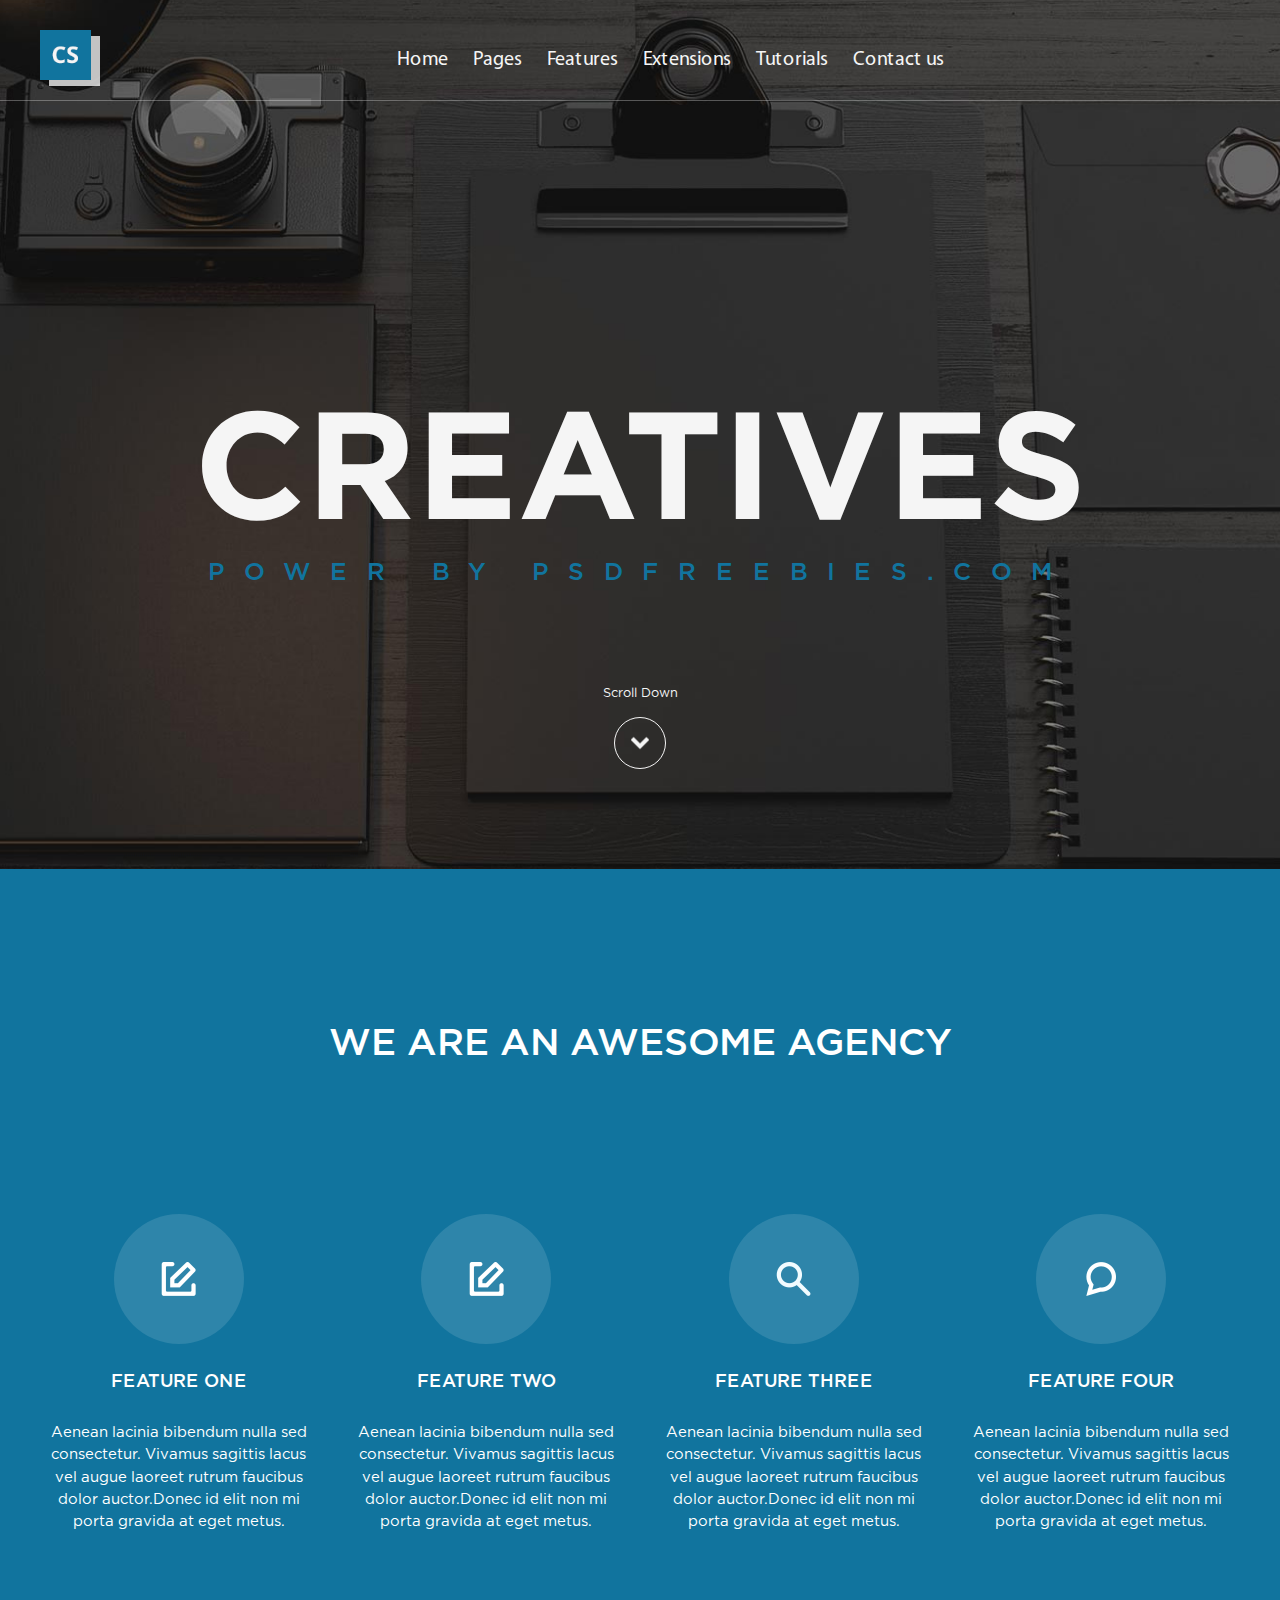
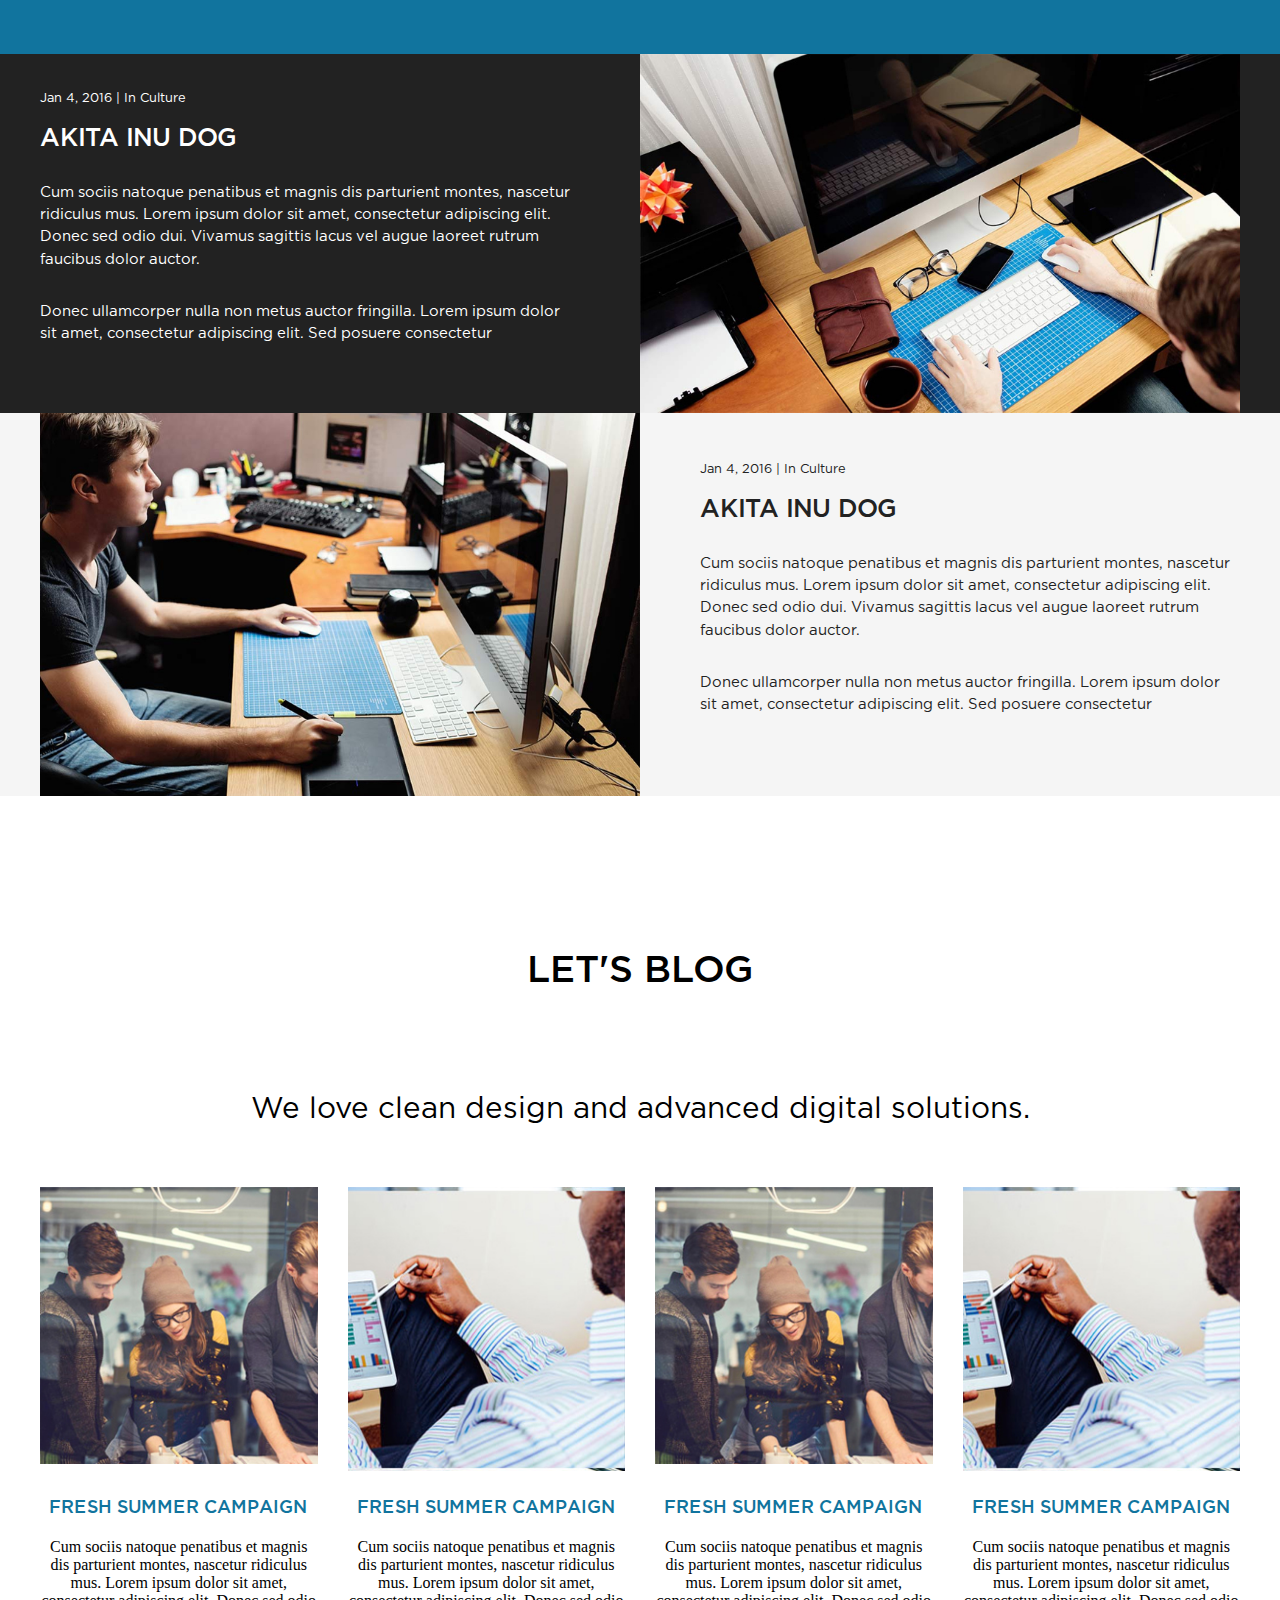
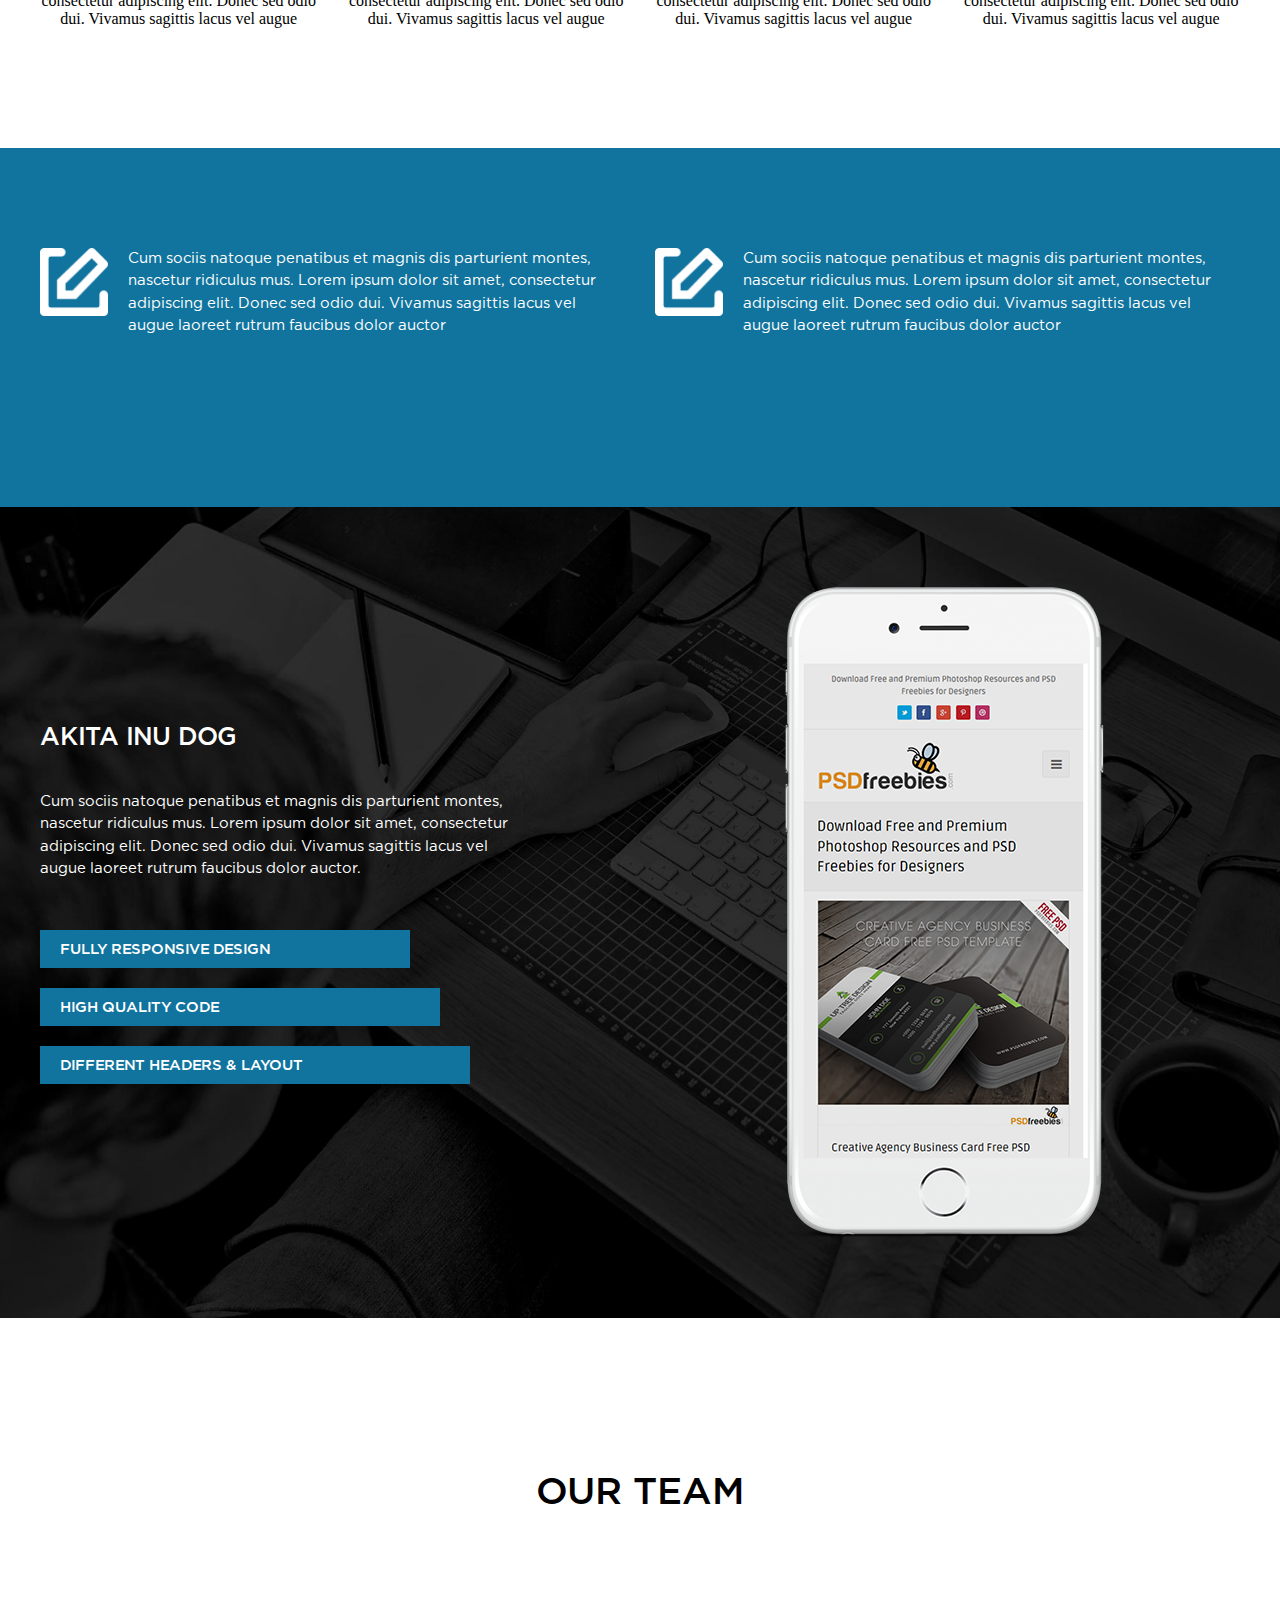
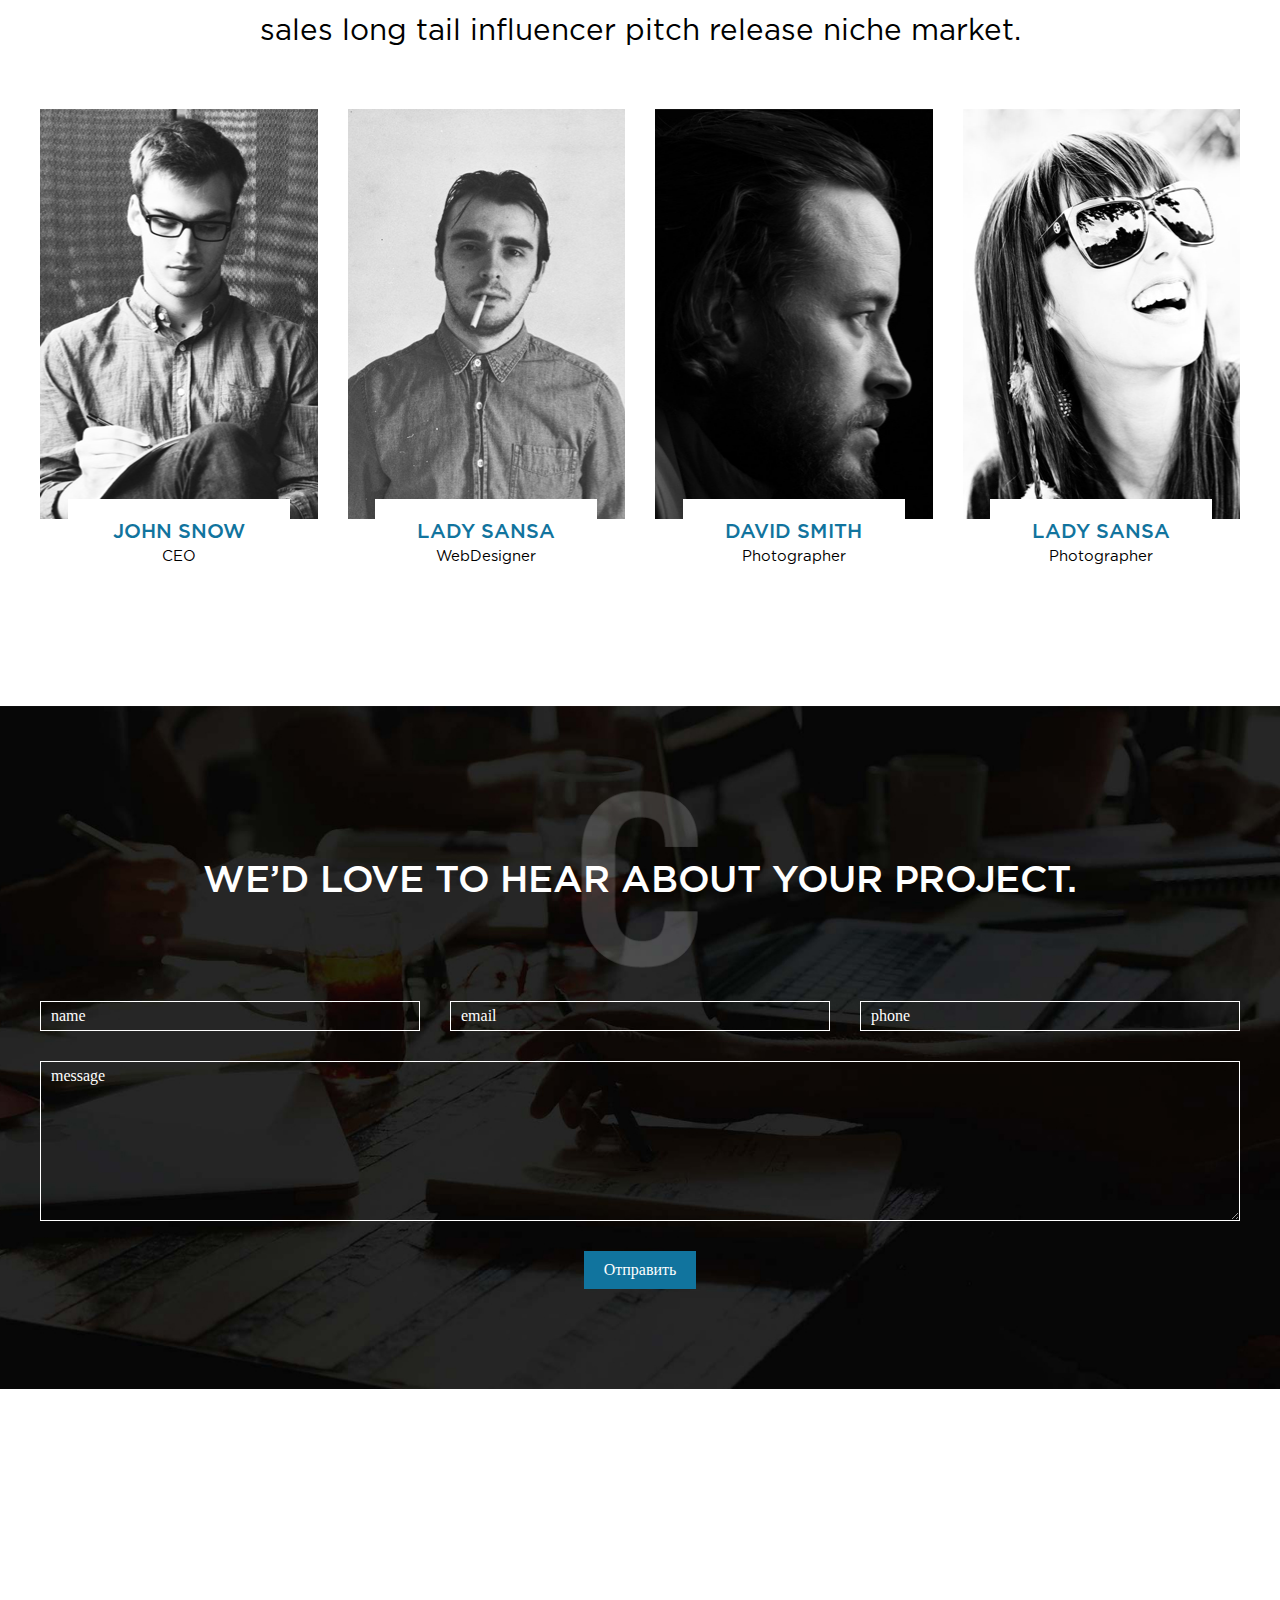
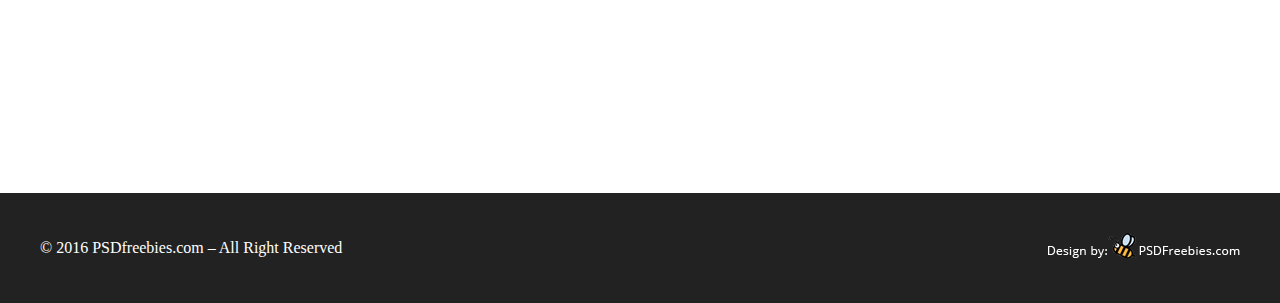
==== cretive/index.html @ 597bbc9a "creative" ====
<!DOCTYPE html>
<html lang="ru">
  <head>
    <meta charset="UTF-8">
    <meta http-equiv="X-UA-Compatible" content="IE=edge">
    <meta name="viewport" content="width=device-width">
    <link rel="stylesheet" href="css/style.min.css">
    <title>blog</title>
  </head>
  <body>
    <header class="header">
      <div class="head-top">
        <div class="container">
          <div class="header__top">
            <div class="logo"><img src="images/logo.png" alt="logo"></div>
            <div class="header__menu">
              <div class="menu__bar1"></div>
              <div class="menu__bar2"></div>
              <div class="menu__bar3"></div>
            </div>
            <div class="nav">
              <ul class="nav__list">
                <li class="nav__item"><a href="#">Home</a></li>
                <li class="nav__item"><a href="#">Pages</a></li>
                <li class="nav__item"><a href="#">Features</a></li>
                <li class="nav__item"><a href="#">Extensions</a></li>
                <li class="nav__item"><a href="#">Tutorials</a></li>
                <li class="nav__item"><a href="#">Contact us</a></li>
              </ul>
            </div>
            <div class="social">
              <div class="icon"></div>
              <div class="icon"></div>
              <div class="icon"></div>
              <div class="icon"></div>
            </div>
          </div>
        </div>
      </div>
      <div class="header__bottom">
        <div class="header__title">
          <h1>Creatives</h1>
        </div>
        <div class="header__subtitle">Power by PSDfreebies.com</div>
        <div class="header__scroll">
          <div class="scroll__title">Scroll Down</div>
          <div class="scroll__button"></div>
        </div>
      </div>
    </header>
    <section class="about">
      <div class="container">
        <div class="about__title title">
          <h2> We Are An Awesome Agency</h2>
        </div>
        <div class="about__list">
          <div class="about__item">
            <div class="about__icon about__icon-one"></div>
            <div class="about__titels">Feature one</div>
            <div class="about__text">
              Aenean lacinia bibendum nulla
              sed consectetur. Vivamus sagittis
              lacus vel augue laoreet rutrum faucibus
              dolor auctor.Donec id elit non mi
              porta gravida at eget metus.
            </div>
          </div>
          <div class="about__item">
            <div class="about__icon about__icon-two"></div>
            <div class="about__titels">Feature two</div>
            <div class="about__text">
              Aenean lacinia bibendum nulla
              sed consectetur. Vivamus sagittis
              lacus vel augue laoreet rutrum faucibus
              dolor auctor.Donec id elit non mi
              porta gravida at eget metus.
            </div>
          </div>
          <div class="about__item">
            <div class="about__icon about__icon-three"></div>
            <div class="about__titels">Feature three</div>
            <div class="about__text">
              Aenean lacinia bibendum nulla
              sed consectetur. Vivamus sagittis
              lacus vel augue laoreet rutrum faucibus
              dolor auctor.Donec id elit non mi
              porta gravida at eget metus.
            </div>
          </div>
          <div class="about__item">
            <div class="about__icon about__icon-four"></div>
            <div class="about__titels">Feature four</div>
            <div class="about__text">
              Aenean lacinia bibendum nulla
              sed consectetur. Vivamus sagittis
              lacus vel augue laoreet rutrum faucibus
              dolor auctor.Donec id elit non mi
              porta gravida at eget metus.
            </div>
          </div>
        </div>
      </div>
    </section>
    <section class="news">
      <div class="news__agensy1 news__agensy">
        <div class="container news__agensys">
          <div class="article article1">
            <div class="news__subtitle">Jan 4, 2016   |   In Culture</div>
            <div class="news__title">
              <h2> Akita Inu Dog</h2>
            </div>
            <div class="news__text">
              <p>
                Cum sociis natoque penatibus et
                magnis dis parturient montes,
                nascetur ridiculus mus. Lorem
                ipsum dolor sit amet, consectetur
                adipiscing elit. Donec sed odio dui.
                Vivamus sagittis lacus vel augue laoreet
                rutrum faucibus dolor auctor.
              </p>
              <p>
                Donec ullamcorper nulla non
                metus auctor fringilla. Lorem
                ipsum dolor sit amet, consectetur
                adipiscing elit. Sed posuere consectetur
              </p>
            </div>
          </div>
          <div class="news__agensy1-img news__agensy-img"><img src="images/news-1.jpg" alt="news"></div>
        </div>
      </div>
      <div class="news__agensy2 news__agensy">
        <div class="container news__agensys">
          <div class="news__agensy2-img news__agensy-img"><img src="images/news-2.jpg" alt="news"></div>
          <div class="article article2">
            <div class="news__subtitle">Jan 4, 2016   |   In Culture</div>
            <div class="news__title">
              <h2> Akita Inu Dog</h2>
            </div>
            <div class="news__text">
              <p>
                Cum sociis natoque penatibus et
                magnis dis parturient montes,
                nascetur ridiculus mus. Lorem
                ipsum dolor sit amet, consectetur
                adipiscing elit. Donec sed odio dui.
                Vivamus sagittis lacus vel augue laoreet
                rutrum faucibus dolor auctor.
              </p>
              <p>
                Donec ullamcorper nulla non
                metus auctor fringilla. Lorem
                ipsum dolor sit amet, consectetur
                adipiscing elit. Sed posuere consectetur
              </p>
            </div>
          </div>
        </div>
      </div>
    </section>
    <section class="blog">
      <div class="container">
        <div class="blog__title title">Let's blog</div>
        <div class="blog__subtitle subtitle">We love clean design and advanced digital solutions.</div>
        <div class="blog__list">
          <div class="blog__item">
            <div class="blog__item__img"><img src="images/blog-1.jpg" alt="blog"></div>
            <div class="blog__item__title">Fresh Summer Campaign</div>
            <div class="blog__item__text">
              Cum sociis natoque penatibus et
              magnis dis parturient montes, nascetur
              ridiculus mus. Lorem ipsum dolor sit amet,
              consectetur adipiscing elit. Donec sed odio dui.
              Vivamus sagittis lacus vel augue
            </div>
          </div>
          <div class="blog__item">
            <div class="blog__item__img"><img src="images/blog-2.jpg" alt="blog"></div>
            <div class="blog__item__title">Fresh Summer Campaign</div>
            <div class="blog__item__text">
              Cum sociis natoque penatibus et
              magnis dis parturient montes, nascetur
              ridiculus mus. Lorem ipsum dolor sit amet,
              consectetur adipiscing elit. Donec sed odio dui.
              Vivamus sagittis lacus vel augue
            </div>
          </div>
          <div class="blog__item">
            <div class="blog__item__img"><img src="images/blog-1.jpg" alt="blog"></div>
            <div class="blog__item__title">Fresh Summer Campaign</div>
            <div class="blog__item__text">
              Cum sociis natoque penatibus et
              magnis dis parturient montes, nascetur
              ridiculus mus. Lorem ipsum dolor sit amet,
              consectetur adipiscing elit. Donec sed odio dui.
              Vivamus sagittis lacus vel augue
            </div>
          </div>
          <div class="blog__item">
            <div class="blog__item__img"><img src="images/blog-2.jpg" alt="blog"></div>
            <div class="blog__item__title">Fresh Summer Campaign</div>
            <div class="blog__item__text">
              Cum sociis natoque penatibus et
              magnis dis parturient montes, nascetur
              ridiculus mus. Lorem ipsum dolor sit amet,
              consectetur adipiscing elit. Donec sed odio dui.
              Vivamus sagittis lacus vel augue
            </div>
          </div>
        </div>
      </div>
    </section>
    <section class="quickActionArea">
      <div class="container">
        <div class="quickActionArea__list">
          <div class="quickActionArea__item">
            <div class="quickActionArea__icon"><img src="images/copy.png" alt="copy"></div>
            <div class="quickActionArea__text">
              Cum sociis natoque penatibus
              et magnis dis parturient montes,
              nascetur ridiculus mus. Lorem
              ipsum dolor sit amet, consectetur
              adipiscing elit. Donec sed odio dui.
              Vivamus sagittis lacus vel augue
              laoreet rutrum faucibus dolor auctor
            </div>
          </div>
          <div class="quickActionArea__item">
            <div class="quickActionArea__icon"><img src="images/copy.png" alt="copy"></div>
            <div class="quickActionArea__text">
              Cum sociis natoque penatibus
              et magnis dis parturient montes,
              nascetur ridiculus mus. Lorem
              ipsum dolor sit amet, consectetur
              adipiscing elit. Donec sed odio dui.
              Vivamus sagittis lacus vel augue
              laoreet rutrum faucibus dolor auctor
            </div>
          </div>
        </div>
      </div>
    </section>
    <section class="feature">
      <div class="container">
        <div class="feature-con">
          <div class="feature__text-area">
            <div class="feature__title">Akita Inu Dog</div>
            <div class="feature__text">
              Cum sociis natoque penatibus
              et magnis dis parturient montes,
              nascetur ridiculus mus. Lorem
              ipsum dolor sit amet, consectetur
              adipiscing elit. Donec sed odio dui.
              Vivamus sagittis lacus vel augue
              laoreet rutrum faucibus dolor auctor.
            </div>
            <div class="clarification">
              <div class="clarification__one clari">Fully Responsive Design</div>
              <div class="clarification__two clari">High Quality Code</div>
              <div class="clarification__three clari">Different Headers & Layout</div>
            </div>
          </div>
          <div class="feature__rectangle">
            <div class="feature__phone"><img src="images/phone.png"></div>
          </div>
        </div>
      </div>
    </section>
    <section class="team">
      <div class="container">
        <div class="team__title title">Our Team</div>
        <div class="team__subtitle subtitle">sales long tail influencer pitch release niche market.</div>
        <div class="team__list">
          <div class="team__item">
            <div class="team__img team__img1"></div>
            <div class="team__rectange">
              <div class="rectange__name">JOHN SNOW</div>
              <div class="rectange__position">CEO</div>
            </div>
          </div>
          <div class="team__item">
            <div class="team__img team__img2"></div>
            <div class="team__rectange">
              <div class="rectange__name">LADY sansa</div>
              <div class="rectange__position">webDesigner</div>
            </div>
          </div>
          <div class="team__item">
            <div class="team__img team__img3"></div>
            <div class="team__rectange">
              <div class="rectange__name">david smith</div>
              <div class="rectange__position">photographer</div>
            </div>
          </div>
          <div class="team__item">
            <div class="team__img team__img4"></div>
            <div class="team__rectange">
              <div class="rectange__name">lady sansa</div>
              <div class="rectange__position">photographer</div>
            </div>
          </div>
        </div>
      </div>
    </section>
    <section class="contact">
      <div class="container">
        <div class="contact__title title">
          <h2>We’d love to hear about your project.</h2>
        </div>
        <form class="contact__form">
          <input class="name contact__inputs" type="text" placeholder="name">
          <input class="email contact__inputs" type="email" placeholder="email">
          <input class="phone contact__inputs" type="tel" placeholder="phone">
          <textarea class="message contact__inputs" placeholder="message"></textarea>
          <div class="but">
            <input class="submit" type="submit" value="Отправить">
          </div>
        </form>
      </div>
    </section>
    <section class="map"><iframe src="https://www.google.com/maps/embed?pb=!1m14!1m12!1m3!1d8011.4664549117815!2d29.856686249999996!3d59.86796095!2m3!1f0!2f0!3f0!3m2!1i1024!2i768!4f13.1!5e0!3m2!1sru!2sru!4v1525504093823" width="100%" height="400" frameborder="0" style="border:0" allowfullscreen></iframe></section>
    <footer class="footer">
      <div class="container">
        <div class="footer__con">
          <div class="layler">© 2016 PSDfreebies.com – All Right Reserved</div>
          <div class="developers"><img src="images/dev.png"></div>
        </div>
      </div>
    </footer>
  </body>
  <script src="https://ajax.googleapis.com/ajax/libs/jquery/2.2.4/jquery.min.js"></script>
  <script src="js/main.min.js" text/javascript></script>
</html>
---- cretive/css/style.min.css ----
/*!
 *  Font Awesome 4.7.0 by @davegandy - http://fontawesome.io - @fontawesome
 *  License - http://fontawesome.io/license (Font: SIL OFL 1.1, CSS: MIT License)
 */@font-face{font-family:FontAwesome;src:url(../fonts/fontawesome-webfont.eot?v=4.7.0);src:url(../fonts/fontawesome-webfont.eot?#iefix&v=4.7.0) format("embedded-opentype"),url(../fonts/fontawesome-webfont.woff2?v=4.7.0) format("woff2"),url(../fonts/fontawesome-webfont.woff?v=4.7.0) format("woff"),url(../fonts/fontawesome-webfont.ttf?v=4.7.0) format("truetype"),url(../fonts/fontawesome-webfont.svg?v=4.7.0#fontawesomeregular) format("svg");font-weight:400;font-style:normal}.fa{display:inline-block;font:14px/1 FontAwesome;font-size:inherit;text-rendering:auto;-webkit-font-smoothing:antialiased;-moz-osx-font-smoothing:grayscale}.fa-lg{font-size:1.33333em;line-height:.75em;vertical-align:-15%}.fa-2x{font-size:2em}.fa-3x{font-size:3em}.fa-4x{font-size:4em}.fa-5x{font-size:5em}.fa-fw{width:1.28571em;text-align:center}.fa-ul{padding-left:0;margin-left:2.14286em;list-style-type:none}.fa-ul>li{position:relative}.fa-li{position:absolute;left:-2.14286em;width:2.14286em;top:.14286em;text-align:center}.fa-li.fa-lg{left:-1.85714em}.fa-border{padding:.2em .25em .15em;border:.08em solid #eee;border-radius:.1em}.fa-pull-left{float:left}.fa-pull-right{float:right}.fa.fa-pull-left{margin-right:.3em}.fa.fa-pull-right{margin-left:.3em}.pull-right{float:right}.pull-left{float:left}.fa.pull-left{margin-right:.3em}.fa.pull-right{margin-left:.3em}.fa-spin{-webkit-animation:2s linear infinite fa-spin;animation:2s linear infinite fa-spin}.fa-pulse{-webkit-animation:1s steps(8) infinite fa-spin;animation:1s steps(8) infinite fa-spin}@-webkit-keyframes fa-spin{0%{-webkit-transform:rotate(0);transform:rotate(0)}100%{-webkit-transform:rotate(359deg);transform:rotate(359deg)}}@keyframes fa-spin{0%{-webkit-transform:rotate(0);transform:rotate(0)}100%{-webkit-transform:rotate(359deg);transform:rotate(359deg)}}.fa-rotate-90{-webkit-transform:rotate(90deg);-ms-transform:rotate(90deg);transform:rotate(90deg)}.fa-rotate-180{-webkit-transform:rotate(180deg);-ms-transform:rotate(180deg);transform:rotate(180deg)}.fa-rotate-270{-webkit-transform:rotate(270deg);-ms-transform:rotate(270deg);transform:rotate(270deg)}.fa-flip-horizontal{-webkit-transform:scale(-1,1);-ms-transform:scale(-1,1);transform:scale(-1,1)}.fa-flip-vertical{-webkit-transform:scale(1,-1);-ms-transform:scale(1,-1);transform:scale(1,-1)}:root .fa-flip-horizontal,:root .fa-flip-vertical,:root .fa-rotate-180,:root .fa-rotate-270,:root .fa-rotate-90{-webkit-filter:none;filter:none}.fa-stack{position:relative;display:inline-block;width:2em;height:2em;line-height:2em;vertical-align:middle}.fa-stack-1x,.fa-stack-2x{position:absolute;left:0;width:100%;text-align:center}.fa-stack-1x{line-height:inherit}.fa-stack-2x{font-size:2em}.fa-inverse{color:#fff}.fa-glass:before{content:""}.fa-music:before{content:""}.fa-search:before{content:""}.fa-envelope-o:before{content:""}.fa-heart:before{content:""}.fa-star:before{content:""}.fa-star-o:before{content:""}.fa-user:before{content:""}.fa-film:before{content:""}.fa-th-large:before{content:""}.fa-th:before{content:""}.fa-th-list:before{content:""}.fa-check:before{content:""}.fa-close:before,.fa-remove:before,.fa-times:before{content:""}.fa-search-plus:before{content:""}.fa-search-minus:before{content:""}.fa-power-off:before{content:""}.fa-signal:before{content:""}.fa-cog:before,.fa-gear:before{content:""}.fa-trash-o:before{content:""}.fa-home:before{content:""}.fa-file-o:before{content:""}.fa-clock-o:before{content:""}.fa-road:before{content:""}.fa-download:before{content:""}.fa-arrow-circle-o-down:before{content:""}.fa-arrow-circle-o-up:before{content:""}.fa-inbox:before{content:""}.fa-play-circle-o:before{content:""}.fa-repeat:before,.fa-rotate-right:before{content:""}.fa-refresh:before{content:""}.fa-list-alt:before{content:""}.fa-lock:before{content:""}.fa-flag:before{content:""}.fa-headphones:before{content:""}.fa-volume-off:before{content:""}.fa-volume-down:before{content:""}.fa-volume-up:before{content:""}.fa-qrcode:before{content:""}.fa-barcode:before{content:""}.fa-tag:before{content:""}.fa-tags:before{content:""}.fa-book:before{content:""}.fa-bookmark:before{content:""}.fa-print:before{content:""}.fa-camera:before{content:""}.fa-font:before{content:""}.fa-bold:before{content:""}.fa-italic:before{content:""}.fa-text-height:before{content:""}.fa-text-width:before{content:""}.fa-align-left:before{content:""}.fa-align-center:before{content:""}.fa-align-right:before{content:""}.fa-align-justify:before{content:""}.fa-list:before{content:""}.fa-dedent:before,.fa-outdent:before{content:""}.fa-indent:before{content:""}.fa-video-camera:before{content:""}.fa-image:before,.fa-photo:before,.fa-picture-o:before{content:""}.fa-pencil:before{content:""}.fa-map-marker:before{content:""}.fa-adjust:before{content:""}.fa-tint:before{content:""}.fa-edit:before,.fa-pencil-square-o:before{content:""}.fa-share-square-o:before{content:""}.fa-check-square-o:before{content:""}.fa-arrows:before{content:""}.fa-step-backward:before{content:""}.fa-fast-backward:before{content:""}.fa-backward:before{content:""}.fa-play:before{content:""}.fa-pause:before{content:""}.fa-stop:before{content:""}.fa-forward:before{content:""}.fa-fast-forward:before{content:""}.fa-step-forward:before{content:""}.fa-eject:before{content:""}.fa-chevron-left:before{content:""}.fa-chevron-right:before{content:""}.fa-plus-circle:before{content:""}.fa-minus-circle:before{content:""}.fa-times-circle:before{content:""}.fa-check-circle:before{content:""}.fa-question-circle:before{content:""}.fa-info-circle:before{content:""}.fa-crosshairs:before{content:""}.fa-times-circle-o:before{content:""}.fa-check-circle-o:before{content:""}.fa-ban:before{content:""}.fa-arrow-left:before{content:""}.fa-arrow-right:before{content:""}.fa-arrow-up:before{content:""}.fa-arrow-down:before{content:""}.fa-mail-forward:before,.fa-share:before{content:""}.fa-expand:before{content:""}.fa-compress:before{content:""}.fa-plus:before{content:""}.fa-minus:before{content:""}.fa-asterisk:before{content:""}.fa-exclamation-circle:before{content:""}.fa-gift:before{content:""}.fa-leaf:before{content:""}.fa-fire:before{content:""}.fa-eye:before{content:""}.fa-eye-slash:before{content:""}.fa-exclamation-triangle:before,.fa-warning:before{content:""}.fa-plane:before{content:""}.fa-calendar:before{content:""}.fa-random:before{content:""}.fa-comment:before{content:""}.fa-magnet:before{content:""}.fa-chevron-up:before{content:""}.fa-chevron-down:before{content:""}.fa-retweet:before{content:""}.fa-shopping-cart:before{content:""}.fa-folder:before{content:""}.fa-folder-open:before{content:""}.fa-arrows-v:before{content:""}.fa-arrows-h:before{content:""}.fa-bar-chart-o:before,.fa-bar-chart:before{content:""}.fa-twitter-square:before{content:""}.fa-facebook-square:before{content:""}.fa-camera-retro:before{content:""}.fa-key:before{content:""}.fa-cogs:before,.fa-gears:before{content:""}.fa-comments:before{content:""}.fa-thumbs-o-up:before{content:""}.fa-thumbs-o-down:before{content:""}.fa-star-half:before{content:""}.fa-heart-o:before{content:""}.fa-sign-out:before{content:""}.fa-linkedin-square:before{content:""}.fa-thumb-tack:before{content:""}.fa-external-link:before{content:""}.fa-sign-in:before{content:""}.fa-trophy:before{content:""}.fa-github-square:before{content:""}.fa-upload:before{content:""}.fa-lemon-o:before{content:""}.fa-phone:before{content:""}.fa-square-o:before{content:""}.fa-bookmark-o:before{content:""}.fa-phone-square:before{content:""}.fa-twitter:before{content:""}.fa-facebook-f:before,.fa-facebook:before{content:""}.fa-github:before{content:""}.fa-unlock:before{content:""}.fa-credit-card:before{content:""}.fa-feed:before,.fa-rss:before{content:""}.fa-hdd-o:before{content:""}.fa-bullhorn:before{content:""}.fa-bell:before{content:""}.fa-certificate:before{content:""}.fa-hand-o-right:before{content:""}.fa-hand-o-left:before{content:""}.fa-hand-o-up:before{content:""}.fa-hand-o-down:before{content:""}.fa-arrow-circle-left:before{content:""}.fa-arrow-circle-right:before{content:""}.fa-arrow-circle-up:before{content:""}.fa-arrow-circle-down:before{content:""}.fa-globe:before{content:""}.fa-wrench:before{content:""}.fa-tasks:before{content:""}.fa-filter:before{content:""}.fa-briefcase:before{content:""}.fa-arrows-alt:before{content:""}.fa-group:before,.fa-users:before{content:""}.fa-chain:before,.fa-link:before{content:""}.fa-cloud:before{content:""}.fa-flask:before{content:""}.fa-cut:before,.fa-scissors:before{content:""}.fa-copy:before,.fa-files-o:before{content:""}.fa-paperclip:before{content:""}.fa-floppy-o:before,.fa-save:before{content:""}.fa-square:before{content:""}.fa-bars:before,.fa-navicon:before,.fa-reorder:before{content:""}.fa-list-ul:before{content:""}.fa-list-ol:before{content:""}.fa-strikethrough:before{content:""}.fa-underline:before{content:""}.fa-table:before{content:""}.fa-magic:before{content:""}.fa-truck:before{content:""}.fa-pinterest:before{content:""}.fa-pinterest-square:before{content:""}.fa-google-plus-square:before{content:""}.fa-google-plus:before{content:""}.fa-money:before{content:""}.fa-caret-down:before{content:""}.fa-caret-up:before{content:""}.fa-caret-left:before{content:""}.fa-caret-right:before{content:""}.fa-columns:before{content:""}.fa-sort:before,.fa-unsorted:before{content:""}.fa-sort-desc:before,.fa-sort-down:before{content:""}.fa-sort-asc:before,.fa-sort-up:before{content:""}.fa-envelope:before{content:""}.fa-linkedin:before{content:""}.fa-rotate-left:before,.fa-undo:before{content:""}.fa-gavel:before,.fa-legal:before{content:""}.fa-dashboard:before,.fa-tachometer:before{content:""}.fa-comment-o:before{content:""}.fa-comments-o:before{content:""}.fa-bolt:before,.fa-flash:before{content:""}.fa-sitemap:before{content:""}.fa-umbrella:before{content:""}.fa-clipboard:before,.fa-paste:before{content:""}.fa-lightbulb-o:before{content:""}.fa-exchange:before{content:""}.fa-cloud-download:before{content:""}.fa-cloud-upload:before{content:""}.fa-user-md:before{content:""}.fa-stethoscope:before{content:""}.fa-suitcase:before{content:""}.fa-bell-o:before{content:""}.fa-coffee:before{content:""}.fa-cutlery:before{content:""}.fa-file-text-o:before{content:""}.fa-building-o:before{content:""}.fa-hospital-o:before{content:""}.fa-ambulance:before{content:""}.fa-medkit:before{content:""}.fa-fighter-jet:before{content:""}.fa-beer:before{content:""}.fa-h-square:before{content:""}.fa-plus-square:before{content:""}.fa-angle-double-left:before{content:""}.fa-angle-double-right:before{content:""}.fa-angle-double-up:before{content:""}.fa-angle-double-down:before{content:""}.fa-angle-left:before{content:""}.fa-angle-right:before{content:""}.fa-angle-up:before{content:""}.fa-angle-down:before{content:""}.fa-desktop:before{content:""}.fa-laptop:before{content:""}.fa-tablet:before{content:""}.fa-mobile-phone:before,.fa-mobile:before{content:""}.fa-circle-o:before{content:""}.fa-quote-left:before{content:""}.fa-quote-right:before{content:""}.fa-spinner:before{content:""}.fa-circle:before{content:""}.fa-mail-reply:before,.fa-reply:before{content:""}.fa-github-alt:before{content:""}.fa-folder-o:before{content:""}.fa-folder-open-o:before{content:""}.fa-smile-o:before{content:""}.fa-frown-o:before{content:""}.fa-meh-o:before{content:""}.fa-gamepad:before{content:""}.fa-keyboard-o:before{content:""}.fa-flag-o:before{content:""}.fa-flag-checkered:before{content:""}.fa-terminal:before{content:""}.fa-code:before{content:""}.fa-mail-reply-all:before,.fa-reply-all:before{content:""}.fa-star-half-empty:before,.fa-star-half-full:before,.fa-star-half-o:before{content:""}.fa-location-arrow:before{content:""}.fa-crop:before{content:""}.fa-code-fork:before{content:""}.fa-chain-broken:before,.fa-unlink:before{content:""}.fa-question:before{content:""}.fa-info:before{content:""}.fa-exclamation:before{content:""}.fa-superscript:before{content:""}.fa-subscript:before{content:""}.fa-eraser:before{content:""}.fa-puzzle-piece:before{content:""}.fa-microphone:before{content:""}.fa-microphone-slash:before{content:""}.fa-shield:before{content:""}.fa-calendar-o:before{content:""}.fa-fire-extinguisher:before{content:""}.fa-rocket:before{content:""}.fa-maxcdn:before{content:""}.fa-chevron-circle-left:before{content:""}.fa-chevron-circle-right:before{content:""}.fa-chevron-circle-up:before{content:""}.fa-chevron-circle-down:before{content:""}.fa-html5:before{content:""}.fa-css3:before{content:""}.fa-anchor:before{content:""}.fa-unlock-alt:before{content:""}.fa-bullseye:before{content:""}.fa-ellipsis-h:before{content:""}.fa-ellipsis-v:before{content:""}.fa-rss-square:before{content:""}.fa-play-circle:before{content:""}.fa-ticket:before{content:""}.fa-minus-square:before{content:""}.fa-minus-square-o:before{content:""}.fa-level-up:before{content:""}.fa-level-down:before{content:""}.fa-check-square:before{content:""}.fa-pencil-square:before{content:""}.fa-external-link-square:before{content:""}.fa-share-square:before{content:""}.fa-compass:before{content:""}.fa-caret-square-o-down:before,.fa-toggle-down:before{content:""}.fa-caret-square-o-up:before,.fa-toggle-up:before{content:""}.fa-caret-square-o-right:before,.fa-toggle-right:before{content:""}.fa-eur:before,.fa-euro:before{content:""}.fa-gbp:before{content:""}.fa-dollar:before,.fa-usd:before{content:""}.fa-inr:before,.fa-rupee:before{content:""}.fa-cny:before,.fa-jpy:before,.fa-rmb:before,.fa-yen:before{content:""}.fa-rouble:before,.fa-rub:before,.fa-ruble:before{content:""}.fa-krw:before,.fa-won:before{content:""}.fa-bitcoin:before,.fa-btc:before{content:""}.fa-file:before{content:""}.fa-file-text:before{content:""}.fa-sort-alpha-asc:before{content:""}.fa-sort-alpha-desc:before{content:""}.fa-sort-amount-asc:before{content:""}.fa-sort-amount-desc:before{content:""}.fa-sort-numeric-asc:before{content:""}.fa-sort-numeric-desc:before{content:""}.fa-thumbs-up:before{content:""}.fa-thumbs-down:before{content:""}.fa-youtube-square:before{content:""}.fa-youtube:before{content:""}.fa-xing:before{content:""}.fa-xing-square:before{content:""}.fa-youtube-play:before{content:""}.fa-dropbox:before{content:""}.fa-stack-overflow:before{content:""}.fa-instagram:before{content:""}.fa-flickr:before{content:""}.fa-adn:before{content:""}.fa-bitbucket:before{content:""}.fa-bitbucket-square:before{content:""}.fa-tumblr:before{content:""}.fa-tumblr-square:before{content:""}.fa-long-arrow-down:before{content:""}.fa-long-arrow-up:before{content:""}.fa-long-arrow-left:before{content:""}.fa-long-arrow-right:before{content:""}.fa-apple:before{content:""}.fa-windows:before{content:""}.fa-android:before{content:""}.fa-linux:before{content:""}.fa-dribbble:before{content:""}.fa-skype:before{content:""}.fa-foursquare:before{content:""}.fa-trello:before{content:""}.fa-female:before{content:""}.fa-male:before{content:""}.fa-gittip:before,.fa-gratipay:before{content:""}.fa-sun-o:before{content:""}.fa-moon-o:before{content:""}.fa-archive:before{content:""}.fa-bug:before{content:""}.fa-vk:before{content:""}.fa-weibo:before{content:""}.fa-renren:before{content:""}.fa-pagelines:before{content:""}.fa-stack-exchange:before{content:""}.fa-arrow-circle-o-right:before{content:""}.fa-arrow-circle-o-left:before{content:""}.fa-caret-square-o-left:before,.fa-toggle-left:before{content:""}.fa-dot-circle-o:before{content:""}.fa-wheelchair:before{content:""}.fa-vimeo-square:before{content:""}.fa-try:before,.fa-turkish-lira:before{content:""}.fa-plus-square-o:before{content:""}.fa-space-shuttle:before{content:""}.fa-slack:before{content:""}.fa-envelope-square:before{content:""}.fa-wordpress:before{content:""}.fa-openid:before{content:""}.fa-bank:before,.fa-institution:before,.fa-university:before{content:""}.fa-graduation-cap:before,.fa-mortar-board:before{content:""}.fa-yahoo:before{content:""}.fa-google:before{content:""}.fa-reddit:before{content:""}.fa-reddit-square:before{content:""}.fa-stumbleupon-circle:before{content:""}.fa-stumbleupon:before{content:""}.fa-delicious:before{content:""}.fa-digg:before{content:""}.fa-pied-piper-pp:before{content:""}.fa-pied-piper-alt:before{content:""}.fa-drupal:before{content:""}.fa-joomla:before{content:""}.fa-language:before{content:""}.fa-fax:before{content:""}.fa-building:before{content:""}.fa-child:before{content:""}.fa-paw:before{content:""}.fa-spoon:before{content:""}.fa-cube:before{content:""}.fa-cubes:before{content:""}.fa-behance:before{content:""}.fa-behance-square:before{content:""}.fa-steam:before{content:""}.fa-steam-square:before{content:""}.fa-recycle:before{content:""}.fa-automobile:before,.fa-car:before{content:""}.fa-cab:before,.fa-taxi:before{content:""}.fa-tree:before{content:""}.fa-spotify:before{content:""}.fa-deviantart:before{content:""}.fa-soundcloud:before{content:""}.fa-database:before{content:""}.fa-file-pdf-o:before{content:""}.fa-file-word-o:before{content:""}.fa-file-excel-o:before{content:""}.fa-file-powerpoint-o:before{content:""}.fa-file-image-o:before,.fa-file-photo-o:before,.fa-file-picture-o:before{content:""}.fa-file-archive-o:before,.fa-file-zip-o:before{content:""}.fa-file-audio-o:before,.fa-file-sound-o:before{content:""}.fa-file-movie-o:before,.fa-file-video-o:before{content:""}.fa-file-code-o:before{content:""}.fa-vine:before{content:""}.fa-codepen:before{content:""}.fa-jsfiddle:before{content:""}.fa-life-bouy:before,.fa-life-buoy:before,.fa-life-ring:before,.fa-life-saver:before,.fa-support:before{content:""}.fa-circle-o-notch:before{content:""}.fa-ra:before,.fa-rebel:before,.fa-resistance:before{content:""}.fa-empire:before,.fa-ge:before{content:""}.fa-git-square:before{content:""}.fa-git:before{content:""}.fa-hacker-news:before,.fa-y-combinator-square:before,.fa-yc-square:before{content:""}.fa-tencent-weibo:before{content:""}.fa-qq:before{content:""}.fa-wechat:before,.fa-weixin:before{content:""}.fa-paper-plane:before,.fa-send:before{content:""}.fa-paper-plane-o:before,.fa-send-o:before{content:""}.fa-history:before{content:""}.fa-circle-thin:before{content:""}.fa-header:before{content:""}.fa-paragraph:before{content:""}.fa-sliders:before{content:""}.fa-share-alt:before{content:""}.fa-share-alt-square:before{content:""}.fa-bomb:before{content:""}.fa-futbol-o:before,.fa-soccer-ball-o:before{content:""}.fa-tty:before{content:""}.fa-binoculars:before{content:""}.fa-plug:before{content:""}.fa-slideshare:before{content:""}.fa-twitch:before{content:""}.fa-yelp:before{content:""}.fa-newspaper-o:before{content:""}.fa-wifi:before{content:""}.fa-calculator:before{content:""}.fa-paypal:before{content:""}.fa-google-wallet:before{content:""}.fa-cc-visa:before{content:""}.fa-cc-mastercard:before{content:""}.fa-cc-discover:before{content:""}.fa-cc-amex:before{content:""}.fa-cc-paypal:before{content:""}.fa-cc-stripe:before{content:""}.fa-bell-slash:before{content:""}.fa-bell-slash-o:before{content:""}.fa-trash:before{content:""}.fa-copyright:before{content:""}.fa-at:before{content:""}.fa-eyedropper:before{content:""}.fa-paint-brush:before{content:""}.fa-birthday-cake:before{content:""}.fa-area-chart:before{content:""}.fa-pie-chart:before{content:""}.fa-line-chart:before{content:""}.fa-lastfm:before{content:""}.fa-lastfm-square:before{content:""}.fa-toggle-off:before{content:""}.fa-toggle-on:before{content:""}.fa-bicycle:before{content:""}.fa-bus:before{content:""}.fa-ioxhost:before{content:""}.fa-angellist:before{content:""}.fa-cc:before{content:""}.fa-ils:before,.fa-shekel:before,.fa-sheqel:before{content:""}.fa-meanpath:before{content:""}.fa-buysellads:before{content:""}.fa-connectdevelop:before{content:""}.fa-dashcube:before{content:""}.fa-forumbee:before{content:""}.fa-leanpub:before{content:""}.fa-sellsy:before{content:""}.fa-shirtsinbulk:before{content:""}.fa-simplybuilt:before{content:""}.fa-skyatlas:before{content:""}.fa-cart-plus:before{content:""}.fa-cart-arrow-down:before{content:""}.fa-diamond:before{content:""}.fa-ship:before{content:""}.fa-user-secret:before{content:""}.fa-motorcycle:before{content:""}.fa-street-view:before{content:""}.fa-heartbeat:before{content:""}.fa-venus:before{content:""}.fa-mars:before{content:""}.fa-mercury:before{content:""}.fa-intersex:before,.fa-transgender:before{content:""}.fa-transgender-alt:before{content:""}.fa-venus-double:before{content:""}.fa-mars-double:before{content:""}.fa-venus-mars:before{content:""}.fa-mars-stroke:before{content:""}.fa-mars-stroke-v:before{content:""}.fa-mars-stroke-h:before{content:""}.fa-neuter:before{content:""}.fa-genderless:before{content:""}.fa-facebook-official:before{content:""}.fa-pinterest-p:before{content:""}.fa-whatsapp:before{content:""}.fa-server:before{content:""}.fa-user-plus:before{content:""}.fa-user-times:before{content:""}.fa-bed:before,.fa-hotel:before{content:""}.fa-viacoin:before{content:""}.fa-train:before{content:""}.fa-subway:before{content:""}.fa-medium:before{content:""}.fa-y-combinator:before,.fa-yc:before{content:""}.fa-optin-monster:before{content:""}.fa-opencart:before{content:""}.fa-expeditedssl:before{content:""}.fa-battery-4:before,.fa-battery-full:before,.fa-battery:before{content:""}.fa-battery-3:before,.fa-battery-three-quarters:before{content:""}.fa-battery-2:before,.fa-battery-half:before{content:""}.fa-battery-1:before,.fa-battery-quarter:before{content:""}.fa-battery-0:before,.fa-battery-empty:before{content:""}.fa-mouse-pointer:before{content:""}.fa-i-cursor:before{content:""}.fa-object-group:before{content:""}.fa-object-ungroup:before{content:""}.fa-sticky-note:before{content:""}.fa-sticky-note-o:before{content:""}.fa-cc-jcb:before{content:""}.fa-cc-diners-club:before{content:""}.fa-clone:before{content:""}.fa-balance-scale:before{content:""}.fa-hourglass-o:before{content:""}.fa-hourglass-1:before,.fa-hourglass-start:before{content:""}.fa-hourglass-2:before,.fa-hourglass-half:before{content:""}.fa-hourglass-3:before,.fa-hourglass-end:before{content:""}.fa-hourglass:before{content:""}.fa-hand-grab-o:before,.fa-hand-rock-o:before{content:""}.fa-hand-paper-o:before,.fa-hand-stop-o:before{content:""}.fa-hand-scissors-o:before{content:""}.fa-hand-lizard-o:before{content:""}.fa-hand-spock-o:before{content:""}.fa-hand-pointer-o:before{content:""}.fa-hand-peace-o:before{content:""}.fa-trademark:before{content:""}.fa-registered:before{content:""}.fa-creative-commons:before{content:""}.fa-gg:before{content:""}.fa-gg-circle:before{content:""}.fa-tripadvisor:before{content:""}.fa-odnoklassniki:before{content:""}.fa-odnoklassniki-square:before{content:""}.fa-get-pocket:before{content:""}.fa-wikipedia-w:before{content:""}.fa-safari:before{content:""}.fa-chrome:before{content:""}.fa-firefox:before{content:""}.fa-opera:before{content:""}.fa-internet-explorer:before{content:""}.fa-television:before,.fa-tv:before{content:""}.fa-contao:before{content:""}.fa-500px:before{content:""}.fa-amazon:before{content:""}.fa-calendar-plus-o:before{content:""}.fa-calendar-minus-o:before{content:""}.fa-calendar-times-o:before{content:""}.fa-calendar-check-o:before{content:""}.fa-industry:before{content:""}.fa-map-pin:before{content:""}.fa-map-signs:before{content:""}.fa-map-o:before{content:""}.fa-map:before{content:""}.fa-commenting:before{content:""}.fa-commenting-o:before{content:""}.fa-houzz:before{content:""}.fa-vimeo:before{content:""}.fa-black-tie:before{content:""}.fa-fonticons:before{content:""}.fa-reddit-alien:before{content:""}.fa-edge:before{content:""}.fa-credit-card-alt:before{content:""}.fa-codiepie:before{content:""}.fa-modx:before{content:""}.fa-fort-awesome:before{content:""}.fa-usb:before{content:""}.fa-product-hunt:before{content:""}.fa-mixcloud:before{content:""}.fa-scribd:before{content:""}.fa-pause-circle:before{content:""}.fa-pause-circle-o:before{content:""}.fa-stop-circle:before{content:""}.fa-stop-circle-o:before{content:""}.fa-shopping-bag:before{content:""}.fa-shopping-basket:before{content:""}.fa-hashtag:before{content:""}.fa-bluetooth:before{content:""}.fa-bluetooth-b:before{content:""}.fa-percent:before{content:""}.fa-gitlab:before{content:""}.fa-wpbeginner:before{content:""}.fa-wpforms:before{content:""}.fa-envira:before{content:""}.fa-universal-access:before{content:""}.fa-wheelchair-alt:before{content:""}.fa-question-circle-o:before{content:""}.fa-blind:before{content:""}.fa-audio-description:before{content:""}.fa-volume-control-phone:before{content:""}.fa-braille:before{content:""}.fa-assistive-listening-systems:before{content:""}.fa-american-sign-language-interpreting:before,.fa-asl-interpreting:before{content:""}.fa-deaf:before,.fa-deafness:before,.fa-hard-of-hearing:before{content:""}.fa-glide:before{content:""}.fa-glide-g:before{content:""}.fa-sign-language:before,.fa-signing:before{content:""}.fa-low-vision:before{content:""}.fa-viadeo:before{content:""}.fa-viadeo-square:before{content:""}.fa-snapchat:before{content:""}.fa-snapchat-ghost:before{content:""}.fa-snapchat-square:before{content:""}.fa-pied-piper:before{content:""}.fa-first-order:before{content:""}.fa-yoast:before{content:""}.fa-themeisle:before{content:""}.fa-google-plus-circle:before,.fa-google-plus-official:before{content:""}.fa-fa:before,.fa-font-awesome:before{content:""}.fa-handshake-o:before{content:""}.fa-envelope-open:before{content:""}.fa-envelope-open-o:before{content:""}.fa-linode:before{content:""}.fa-address-book:before{content:""}.fa-address-book-o:before{content:""}.fa-address-card:before,.fa-vcard:before{content:""}.fa-address-card-o:before,.fa-vcard-o:before{content:""}.fa-user-circle:before{content:""}.fa-user-circle-o:before{content:""}.fa-user-o:before{content:""}.fa-id-badge:before{content:""}.fa-drivers-license:before,.fa-id-card:before{content:""}.fa-drivers-license-o:before,.fa-id-card-o:before{content:""}.fa-quora:before{content:""}.fa-free-code-camp:before{content:""}.fa-telegram:before{content:""}.fa-thermometer-4:before,.fa-thermometer-full:before,.fa-thermometer:before{content:""}.fa-thermometer-3:before,.fa-thermometer-three-quarters:before{content:""}.fa-thermometer-2:before,.fa-thermometer-half:before{content:""}.fa-thermometer-1:before,.fa-thermometer-quarter:before{content:""}.fa-thermometer-0:before,.fa-thermometer-empty:before{content:""}.fa-shower:before{content:""}.fa-bath:before,.fa-bathtub:before,.fa-s15:before{content:""}.fa-podcast:before{content:""}.fa-window-maximize:before{content:""}.fa-window-minimize:before{content:""}.fa-window-restore:before{content:""}.fa-times-rectangle:before,.fa-window-close:before{content:""}.fa-times-rectangle-o:before,.fa-window-close-o:before{content:""}.fa-bandcamp:before{content:""}.fa-grav:before{content:""}.fa-etsy:before{content:""}.fa-imdb:before{content:""}.fa-ravelry:before{content:""}.fa-eercast:before{content:""}.fa-microchip:before{content:""}.fa-snowflake-o:before{content:""}.fa-superpowers:before{content:""}.fa-wpexplorer:before{content:""}.fa-meetup:before{content:""}.sr-only{position:absolute;width:1px;height:1px;padding:0;margin:-1px;overflow:hidden;clip:rect(0,0,0,0);border:0}.sr-only-focusable:active,.sr-only-focusable:focus{position:static;width:auto;height:auto;margin:0;overflow:visible;clip:auto}@font-face{font-family:Gotham-Bold;src:url(../fonts/Gotham-Bold.ttf);src:local("Gotham Bold"),url(../fonts/Gotham-Bold.eot?#iefix) format("embedded-opentype"),url(../fonts/Gotham-Bold.woff) format("woff"),url(../fonts/Gotham-Bold.ttf) format("truetype");font-weight:700;font-style:normal}@font-face{font-family:Gotham-book_regular;src:url("../fonts/Gotham-book regular.ttf");src:local("Gotham-book"),url("../fonts/Gotham-book regular.eot?#iefix") format("embedded-opentype"),url("../fonts/Gotham-book regular.woff") format("woff"),url("../fonts/Gotham-book regular.ttf") format("opentype");font-weight:regular;font-style:normal}@font-face{font-family:Gotham-Medium;src:url(../fonts/Gotham-Medium.ttf);src:local("Gotham Medium"),url(../fonts/Gotham-Medium.eot?#iefix) format("embedded-opentype"),url(../fonts/Gotham-Medium.woff) format("woff"),url(../fonts/Gotham-Medium.ttf) format("truetype");font-weight:medium;font-style:normal}@font-face{font-family:MyriadPro-Regular;src:url(../fonts/Tahoma-Regular.ttf);src:local("MyriadPro Regular"),url(../fonts/MyriadPro-Regular.eot?#iefix) format("embedded-opentype"),url(../fonts/MyriadPro-Regular.woff) format("woff"),url(../fonts/MyriadPro-Regular.ttf) format("truetype");font-weight:regular;font-style:normal}.container{max-width:1200px;padding-left:30px;padding-right:30px;margin:0 auto}.title{position:relative;font-family:Gotham-Medium;font-size:2.34rem;text-transform:uppercase;z-index:10}.title:after{top:50%;left:50%;content:'';-webkit-transform:translate(-50%,-50%);-ms-transform:translate(-50%,-50%);transform:translate(-50%,-50%);position:absolute;content:'';z-index:5;width:185px;height:177px}.subtitle{font-family:Gotham-book_regular;font-size:1.85rem;margin-bottom:60px}blockquote,body,code,dd,div,dl,dt,fieldset,form,h1,h2,h3,h4,h5,h6,input,li,p,pre,td,textarea,th,ul{margin:0;padding:0}table{border-collapse:collapse;border-spacing:0}abbr,fieldset,img{border:0}address,caption,cite,code,dfn,em,strong,th,var{font-style:normal;font-weight:400}ul li{list-style:none}caption,th{text-align:left}h1,h2,h3,h4,h5,h6{font-size:100%;font-weight:400}sup{vertical-align:text-top}sub{vertical-align:text-bottom}input,select,textarea{font-family:inherit;font-size:inherit;font-weight:inherit}legend{color:#000}article,aside,details,figcaption,figure,footer,header,hgroup,main,menu,nav,section{display:block}img{max-width:100%;height:auto}.header{background:url(../images/bg-head.jpg) top/cover no-repeat #222;color:#f5f5f5;padding:20px 0 100px}.header__menu{display:none;cursor:pointer;z-index:1000}.header__top{display:-webkit-box;display:-ms-flexbox;display:flex;-webkit-box-pack:justify;-ms-flex-pack:justify;justify-content:space-between;-webkit-box-align:center;-ms-flex-align:center;align-items:center}.header__bottom{text-align:center}.header__title{font-size:9.5rem;color:#f5f5f5;font-family:Gotham-Bold;text-transform:uppercase}.header__subtitle{font-family:Gotham-Medium;font-size:1.54rem;color:#11749e;letter-spacing:20px;text-transform:uppercase;margin-bottom:100px}.nav{font-family:MyriadPro-Regular;font-size:1.25rem}.nav__list{height:80px;display:-webkit-box;display:-ms-flexbox;display:flex}.nav__item{height:100%;vertical-align:middle}.nav__item a{line-height:80px;display:inline-block;width:100%;height:100%;color:inherit;text-decoration:none;padding:0 10px;text-align:center;margin-right:5px;box-sizing:border-box}.nav__item a:hover{border-bottom:5px solid #11749e}.head-top{border-bottom:1px solid rgba(255,255,255,.3);margin-bottom:270px}.scroll__title{font-family:Gotham-book_regular;font-size:.8rem;margin-bottom:15px}.scroll__button{position:relative;margin:0 auto;width:50px;height:50px;border-radius:50%;border:1px solid #f5f5f5;cursor:pointer}.scroll__button:before{width:18px;height:13px;top:50%;left:50%;content:'';-webkit-transform:translate(-50%,-50%);-ms-transform:translate(-50%,-50%);transform:translate(-50%,-50%);position:absolute;content:'';background:url(../images/icons/down.png) center no-repeat}.logo{width:60px;cursor:pointer}.menu__bar1,.menu__bar2,.menu__bar3{width:35px;height:5px;background-color:#11749e;margin:6px 0;-webkit-transition:.4s;transition:.4s}.change .menu__bar1{-webkit-transform:rotate(-45deg) translate(-9px,6px);-ms-transform:rotate(-45deg) translate(-9px,6px);transform:rotate(-45deg) translate(-9px,6px)}.change .menu__bar2{opacity:0}.change .menu__bar3{-webkit-transform:rotate(45deg) translate(-8px,-8px);-ms-transform:rotate(45deg) translate(-8px,-8px);transform:rotate(45deg) translate(-8px,-8px)}.about{padding:150px 0 100px;background:#11749e;color:#fff;text-align:center}.about__title{color:#fff;margin-bottom:150px}.about__title:after{background:url(../images/w.png) center/contain no-repeat}.about__list{display:-webkit-box;display:-ms-flexbox;display:flex;-ms-flex-wrap:wrap;flex-wrap:wrap;margin-left:-15px;margin-right:-15px;-webkit-box-pack:center;-ms-flex-pack:center;justify-content:center}.about__item{box-sizing:border-box;margin-left:15px;margin-right:15px;word-wrap:break-word;width:calc(25% - 30px);margin-bottom:20px}.about__icon{cursor:pointer;position:relative;width:130px;height:130px;background:#2e85aa;border-radius:50%;margin:0 auto 25px}.about__icon:before{width:40px;height:40px;top:50%;left:50%;content:'';-webkit-transform:translate(-50%,-50%);-ms-transform:translate(-50%,-50%);transform:translate(-50%,-50%);position:absolute}.about__icon-one:before,.about__icon-two:before{background:url(../images/icons/Write-copy.png) center no-repeat}.about__icon-three:before{background:url(../images/icons/Search.png) center no-repeat}.about__icon-four:before{background:url(../images/icons/says.png) center no-repeat}.about__titels{font-family:Gotham-Medium;font-size:1.12rem;text-transform:uppercase;margin-bottom:30px}.about__text{font-family:Gotham-book_regular;font-size:.93rem;line-height:1.5}.news__agensys{display:-webkit-box;display:-ms-flexbox;display:flex;-ms-flex-wrap:wrap;flex-wrap:wrap;-webkit-box-align:center;-ms-flex-align:center;align-items:center;-webkit-box-pack:justify;-ms-flex-pack:justify;justify-content:space-between}.news__agensy1{background-color:#222;color:#fff}.news__agensy2{background-color:#f5f5f5;color:#222}.news__agensy-img{width:50%;font-size:0}.news .article{width:50%;box-sizing:border-box;padding-top:10px;padding-bottom:10px}.news .article1{padding-right:60px}.news .article2{padding-left:60px}.news__subtitle{font-family:Gotham-book_regular;font-size:.8rem;margin-bottom:15px}.news__title{font-family:Gotham-Medium;font-size:1.56rem;text-transform:uppercase;margin-bottom:30px}.news__text{font-family:Gotham-book_regular;font-size:.93rem;line-height:1.5;box-sizing:border-box}.news__text p{margin-bottom:30px}.blog{text-align:center;padding:150px 0 100px}.blog__title{margin-bottom:100px}.blog__title:after{background:url(../images/b.png) center/contain no-repeat}.blog__list{display:-webkit-box;display:-ms-flexbox;display:flex;-ms-flex-wrap:wrap;flex-wrap:wrap;margin-left:-15px;margin-right:-15px;-webkit-box-pack:center;-ms-flex-pack:center;justify-content:center}.blog__item{box-sizing:border-box;margin-left:15px;margin-right:15px;word-wrap:break-word;width:calc(25% - 30px);margin-bottom:20px;display:-webkit-box;display:-ms-flexbox;display:flex;-webkit-box-orient:vertical;-webkit-box-direction:normal;-ms-flex-direction:column;flex-direction:column}.blog__item__img{margin-bottom:20px}.blog__item__title{color:#11749e;font-family:Gotham-Medium;font-size:1.12rem;text-transform:uppercase;margin:auto auto 20px}.quickActionArea{background-color:#11749e;color:#fff;padding:100px 0 150px}.quickActionArea__list{display:-webkit-box;display:-ms-flexbox;display:flex;-ms-flex-wrap:wrap;flex-wrap:wrap;margin-left:-15px;margin-right:-15px;-webkit-box-pack:center;-ms-flex-pack:center;justify-content:center}.quickActionArea__item{box-sizing:border-box;margin-left:15px;margin-right:15px;word-wrap:break-word;width:calc(50% - 30px);margin-bottom:20px;display:-webkit-box;display:-ms-flexbox;display:flex;-webkit-box-pack:justify;-ms-flex-pack:justify;justify-content:space-between}.quickActionArea__icon{width:40%;margin-right:20px}.quickActionArea__text{font-family:Gotham-book_regular;font-size:.93rem;line-height:1.5}.feature{background:url(../images/bg-key.jpg) top/cover no-repeat #222;color:#fff;padding:80px 0}.feature-con{display:-webkit-box;display:-ms-flexbox;display:flex;-ms-flex-wrap:wrap;flex-wrap:wrap;margin-left:-15px;margin-right:-15px;-webkit-box-align:center;-ms-flex-align:center;align-items:center;-webkit-box-pack:center;-ms-flex-pack:center;justify-content:center}.feature__text-area{box-sizing:border-box;margin-left:15px;margin-right:15px;word-wrap:break-word;width:calc(50% - 30px)}.feature__title{font-family:Gotham-Medium;font-size:1.56rem;text-transform:uppercase;margin-bottom:40px}.feature__text{width:80%;font-family:Gotham-book_regular;font-size:.93rem;line-height:1.5;margin-bottom:50px}.feature__rectangle{box-sizing:border-box;margin-left:15px;margin-right:15px;word-wrap:break-word;width:calc(50% - 30px)}.feature__phone img{display:block;margin:auto}.clari{background-color:#11749e;padding:10px 0 10px 20px;box-sizing:border-box;margin-bottom:20px;text-transform:uppercase;font-family:Gotham-Medium;font-size:.93rem}.clarification__one{max-width:370px}.clarification__two{max-width:400px}.clarification__three{max-width:430px}.team{padding:150px 0 100px;text-align:center}.team__title{margin-bottom:100px}.team__title:after{background:url(../images/t.png) center/contain no-repeat}.team__list{display:-webkit-box;display:-ms-flexbox;display:flex;-ms-flex-wrap:wrap;flex-wrap:wrap;margin-left:-15px;margin-right:-15px;-webkit-box-pack:center;-ms-flex-pack:center;justify-content:center}.team__item{box-sizing:border-box;margin-left:15px;margin-right:15px;word-wrap:break-word;width:calc(25% - 30px);margin-bottom:20px}.team__img{height:410px;background:url(../images/member-1.jpg) 35% 0 no-repeat}.team__img2{background:url(../images/member-2.jpg) 35% 0 no-repeat}.team__img3{background:url(../images/member-3.jpg) 35% 0 no-repeat}.team__img4{background:url(../images/member-4.jpg) 35% 0 no-repeat}.team__rectange{width:80%;margin:-20px auto 0;background-color:#fff;padding:20px 30px;box-sizing:border-box}.rectange__name{font-family:Gotham-Medium;font-size:1.25rem;text-transform:uppercase;color:#11749e;margin-bottom:5px}.rectange__position{font-family:Gotham-book_regular;font-size:.93rem;text-transform:capitalize}.contact{padding:150px 0 100px;text-align:center;background:url(../images/bg-form.jpg) top/cover no-repeat #222;color:#fff}.contact__title{margin-bottom:100px}.contact__title:after{background:url(../images/C.png) center/contain no-repeat}.contact__inputs{box-sizing:border-box;border:1px solid #fff;background:0 0;color:#fff;padding:5px 0 5px 10px;margin-bottom:30px;box-sizing:border-box;margin-left:15px;margin-right:15px;word-wrap:break-word}.contact__inputs::-webkit-input-placeholder{color:#fff}.contact__inputs::-moz-placeholder{color:#fff}.contact__inputs:-ms-input-placeholder{color:#fff}.contact__inputs::-ms-input-placeholder{color:#fff}.contact__inputs::placeholder{color:#fff}.contact__form{display:-webkit-box;display:-ms-flexbox;display:flex;-ms-flex-wrap:wrap;flex-wrap:wrap;margin-left:-15px;margin-right:-15px;-webkit-box-pack:center;-ms-flex-pack:center;justify-content:center}.email,.name,.phone{box-sizing:border-box;margin-left:15px;margin-right:15px;word-wrap:break-word;width:calc(33.33333% - 30px)}.message{box-sizing:border-box;margin-left:15px;margin-right:15px;word-wrap:break-word;width:calc(100% - 30px);height:160px}.but{width:calc(100% - 30px)}.submit{background:#11749e;color:#fff;border:none;padding:10px 20px;margin:auto;cursor:pointer}.footer{padding:40px 0;background-color:#222;color:#fff}.footer__con{display:-webkit-box;display:-ms-flexbox;display:flex;-ms-flex-wrap:wrap;flex-wrap:wrap;-webkit-box-pack:justify;-ms-flex-pack:justify;justify-content:space-between;-webkit-box-align:center;-ms-flex-align:center;align-items:center}@media screen and (max-width:1200px){.container{padding-left:30px;padding-right:30px}.title:after{width:150px;height:140px}html{font-size:14px}.head-top{margin-bottom:200px}.news__subtitle{margin-bottom:10px}.news__text p,.news__title{margin-bottom:15px}}@media screen and (max-width:992px){.container{padding-left:30px;padding-right:30px}.title:after{width:120px;height:110px}.subtitle{font-size:1.5rem;margin-bottom:40px}.header{padding:10px 10px 60px}.header__title{font-size:7.5rem}.header__subtitle{letter-spacing:10px}.head-top{margin-bottom:150px}.about{padding:100px 0 80px}.about__title{margin-bottom:100px}.about__item{width:calc(41.66667% - 30px)}.news .article,.news__agensy-img{width:80%;margin:auto}.news .article1{padding-right:20px}.news .article2{padding-left:20px}.blog{padding:120px 0 80px}.blog__title{margin-bottom:80px}.blog__item{width:calc(41.66667% - 30px)}.quickActionArea{padding:80px 0}.quickActionArea__item{width:calc(66.66667% - 30px)}.team{padding:120px 0 80px}.team__title{margin-bottom:70px}.team__item{width:calc(41.66667% - 30px)}.team__img{background-size:cover}.contact{padding:120px 0 80px}.contact__title{margin-bottom:80px}}@media screen and (max-width:768px){.container{padding-left:30px;padding-right:30px}.title{font-size:1.8rem}.title:after{width:100px;height:90px}.subtitle{font-size:1.2rem}.header__menu{display:block}.header__title{font-size:6rem}.header__subtitle{letter-spacing:5px}.nav{display:none;width:100%;height:100vh;background:rgba(0,0,0,.8);position:absolute;top:0;left:0;z-index:100}.nav__list{height:40px;-webkit-box-orient:vertical;-webkit-box-direction:normal;-ms-flex-direction:column;flex-direction:column;width:25%;margin:auto}.nav__item a{line-height:40px}.social{display:none}.about__title{margin-bottom:80px}.about__item{width:calc(50% - 30px)}.blog{padding:90px 0 70px}.blog__title{margin-bottom:60px}.blog__item{width:calc(50% - 30px)}.quickActionArea{padding:60px 0}.quickActionArea__item{width:calc(83.33333% - 30px)}.feature__rectangle,.feature__text-area{width:calc(75% - 30px)}.team{padding:80px 0 60px}.team__item{width:calc(50% - 30px)}.contact{padding:80px 0 60px}.contact__title{margin-bottom:60px}.email,.message,.name,.phone{width:calc(66.66667% - 30px)}}@media screen and (max-width:576px){.container{padding-left:30px;padding-right:30px}.header__title{font-size:4rem}.header__subtitle{letter-spacing:4px;font-size:1rem}.about__item{width:calc(75% - 30px)}.blog{padding:70px 0 40px}.blog__item{width:calc(75% - 30px)}.quickActionArea{padding:40px 0}.feature__rectangle,.feature__text-area,.quickActionArea__item{width:calc(91.66667% - 30px)}.team{padding:60px 0 40px}.team__title{margin-bottom:40px}.team__item{width:calc(83.33333% - 30px)}.contact{padding:60px 0 40px}.contact__title{margin-bottom:40px}.email,.message,.name,.phone{width:calc(91.66667% - 30px)}}
/*# sourceMappingURL=style.min.css.map */
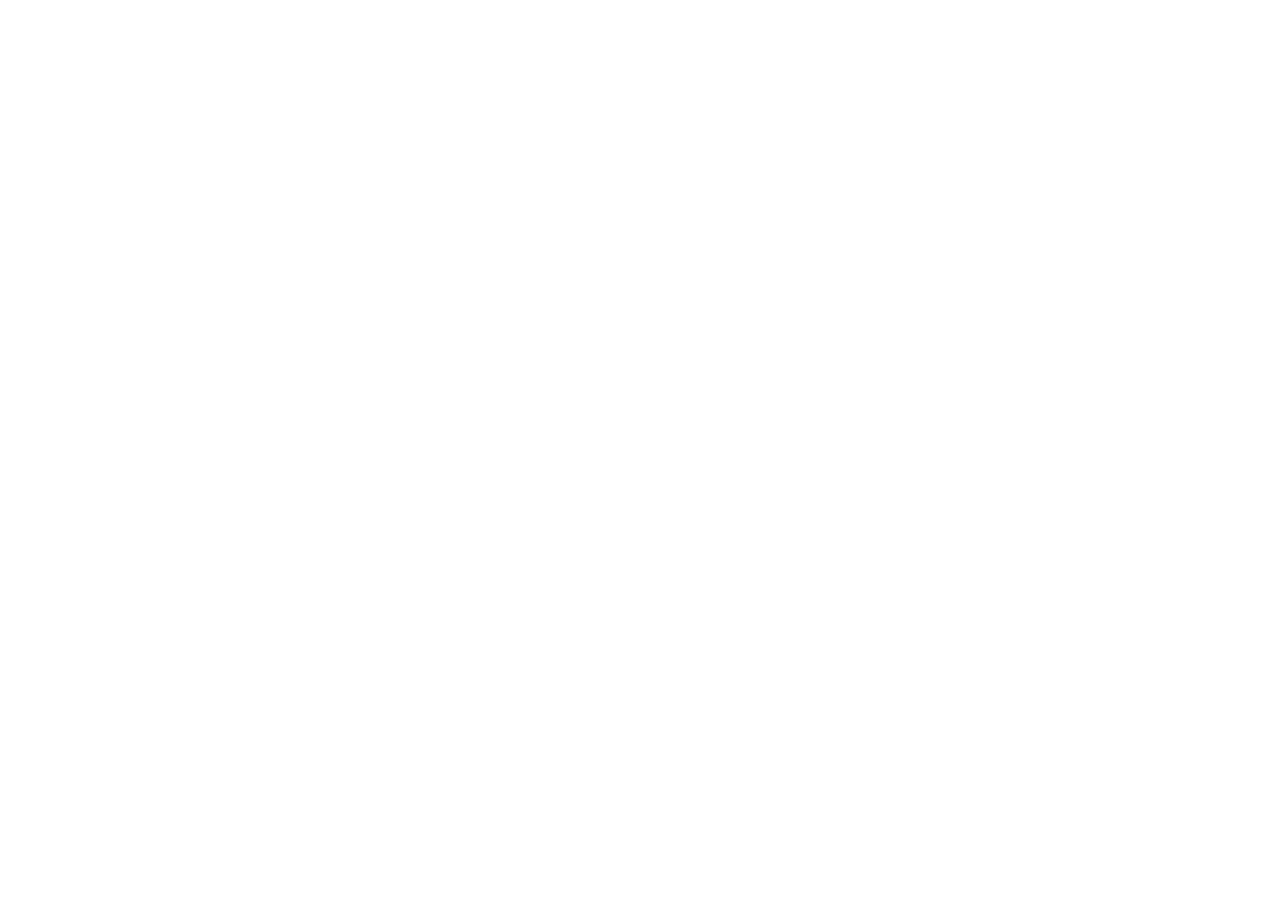
==== commit 2c11e0c9: "Create index.html" ====
--- a/cretive/index.html
+++ b/cretive/index.html
@@ -1,334 +1,18 @@
 <!DOCTYPE html>
-<html lang="ru">
-  <head>
-    <meta charset="UTF-8">
-    <meta http-equiv="X-UA-Compatible" content="IE=edge">
-    <meta name="viewport" content="width=device-width">
-    <link rel="stylesheet" href="css/style.min.css">
-    <title>blog</title>
-  </head>
-  <body>
-    <header class="header">
-      <div class="head-top">
-        <div class="container">
-          <div class="header__top">
-            <div class="logo"><img src="images/logo.png" alt="logo"></div>
-            <div class="header__menu">
-              <div class="menu__bar1"></div>
-              <div class="menu__bar2"></div>
-              <div class="menu__bar3"></div>
-            </div>
-            <div class="nav">
-              <ul class="nav__list">
-                <li class="nav__item"><a href="#">Home</a></li>
-                <li class="nav__item"><a href="#">Pages</a></li>
-                <li class="nav__item"><a href="#">Features</a></li>
-                <li class="nav__item"><a href="#">Extensions</a></li>
-                <li class="nav__item"><a href="#">Tutorials</a></li>
-                <li class="nav__item"><a href="#">Contact us</a></li>
-              </ul>
-            </div>
-            <div class="social">
-              <div class="icon"></div>
-              <div class="icon"></div>
-              <div class="icon"></div>
-              <div class="icon"></div>
-            </div>
-          </div>
-        </div>
-      </div>
-      <div class="header__bottom">
-        <div class="header__title">
-          <h1>Creatives</h1>
-        </div>
-        <div class="header__subtitle">Power by PSDfreebies.com</div>
-        <div class="header__scroll">
-          <div class="scroll__title">Scroll Down</div>
-          <div class="scroll__button"></div>
-        </div>
-      </div>
-    </header>
-    <section class="about">
-      <div class="container">
-        <div class="about__title title">
-          <h2> We Are An Awesome Agency</h2>
-        </div>
-        <div class="about__list">
-          <div class="about__item">
-            <div class="about__icon about__icon-one"></div>
-            <div class="about__titels">Feature one</div>
-            <div class="about__text">
-              Aenean lacinia bibendum nulla
-              sed consectetur. Vivamus sagittis
-              lacus vel augue laoreet rutrum faucibus
-              dolor auctor.Donec id elit non mi
-              porta gravida at eget metus.
-            </div>
-          </div>
-          <div class="about__item">
-            <div class="about__icon about__icon-two"></div>
-            <div class="about__titels">Feature two</div>
-            <div class="about__text">
-              Aenean lacinia bibendum nulla
-              sed consectetur. Vivamus sagittis
-              lacus vel augue laoreet rutrum faucibus
-              dolor auctor.Donec id elit non mi
-              porta gravida at eget metus.
-            </div>
-          </div>
-          <div class="about__item">
-            <div class="about__icon about__icon-three"></div>
-            <div class="about__titels">Feature three</div>
-            <div class="about__text">
-              Aenean lacinia bibendum nulla
-              sed consectetur. Vivamus sagittis
-              lacus vel augue laoreet rutrum faucibus
-              dolor auctor.Donec id elit non mi
-              porta gravida at eget metus.
-            </div>
-          </div>
-          <div class="about__item">
-            <div class="about__icon about__icon-four"></div>
-            <div class="about__titels">Feature four</div>
-            <div class="about__text">
-              Aenean lacinia bibendum nulla
-              sed consectetur. Vivamus sagittis
-              lacus vel augue laoreet rutrum faucibus
-              dolor auctor.Donec id elit non mi
-              porta gravida at eget metus.
-            </div>
-          </div>
-        </div>
-      </div>
-    </section>
-    <section class="news">
-      <div class="news__agensy1 news__agensy">
-        <div class="container news__agensys">
-          <div class="article article1">
-            <div class="news__subtitle">Jan 4, 2016   |   In Culture</div>
-            <div class="news__title">
-              <h2> Akita Inu Dog</h2>
-            </div>
-            <div class="news__text">
-              <p>
-                Cum sociis natoque penatibus et
-                magnis dis parturient montes,
-                nascetur ridiculus mus. Lorem
-                ipsum dolor sit amet, consectetur
-                adipiscing elit. Donec sed odio dui.
-                Vivamus sagittis lacus vel augue laoreet
-                rutrum faucibus dolor auctor.
-              </p>
-              <p>
-                Donec ullamcorper nulla non
-                metus auctor fringilla. Lorem
-                ipsum dolor sit amet, consectetur
-                adipiscing elit. Sed posuere consectetur
-              </p>
-            </div>
-          </div>
-          <div class="news__agensy1-img news__agensy-img"><img src="images/news-1.jpg" alt="news"></div>
-        </div>
-      </div>
-      <div class="news__agensy2 news__agensy">
-        <div class="container news__agensys">
-          <div class="news__agensy2-img news__agensy-img"><img src="images/news-2.jpg" alt="news"></div>
-          <div class="article article2">
-            <div class="news__subtitle">Jan 4, 2016   |   In Culture</div>
-            <div class="news__title">
-              <h2> Akita Inu Dog</h2>
-            </div>
-            <div class="news__text">
-              <p>
-                Cum sociis natoque penatibus et
-                magnis dis parturient montes,
-                nascetur ridiculus mus. Lorem
-                ipsum dolor sit amet, consectetur
-                adipiscing elit. Donec sed odio dui.
-                Vivamus sagittis lacus vel augue laoreet
-                rutrum faucibus dolor auctor.
-              </p>
-              <p>
-                Donec ullamcorper nulla non
-                metus auctor fringilla. Lorem
-                ipsum dolor sit amet, consectetur
-                adipiscing elit. Sed posuere consectetur
-              </p>
-            </div>
-          </div>
-        </div>
-      </div>
-    </section>
-    <section class="blog">
-      <div class="container">
-        <div class="blog__title title">Let's blog</div>
-        <div class="blog__subtitle subtitle">We love clean design and advanced digital solutions.</div>
-        <div class="blog__list">
-          <div class="blog__item">
-            <div class="blog__item__img"><img src="images/blog-1.jpg" alt="blog"></div>
-            <div class="blog__item__title">Fresh Summer Campaign</div>
-            <div class="blog__item__text">
-              Cum sociis natoque penatibus et
-              magnis dis parturient montes, nascetur
-              ridiculus mus. Lorem ipsum dolor sit amet,
-              consectetur adipiscing elit. Donec sed odio dui.
-              Vivamus sagittis lacus vel augue
-            </div>
-          </div>
-          <div class="blog__item">
-            <div class="blog__item__img"><img src="images/blog-2.jpg" alt="blog"></div>
-            <div class="blog__item__title">Fresh Summer Campaign</div>
-            <div class="blog__item__text">
-              Cum sociis natoque penatibus et
-              magnis dis parturient montes, nascetur
-              ridiculus mus. Lorem ipsum dolor sit amet,
-              consectetur adipiscing elit. Donec sed odio dui.
-              Vivamus sagittis lacus vel augue
-            </div>
-          </div>
-          <div class="blog__item">
-            <div class="blog__item__img"><img src="images/blog-1.jpg" alt="blog"></div>
-            <div class="blog__item__title">Fresh Summer Campaign</div>
-            <div class="blog__item__text">
-              Cum sociis natoque penatibus et
-              magnis dis parturient montes, nascetur
-              ridiculus mus. Lorem ipsum dolor sit amet,
-              consectetur adipiscing elit. Donec sed odio dui.
-              Vivamus sagittis lacus vel augue
-            </div>
-          </div>
-          <div class="blog__item">
-            <div class="blog__item__img"><img src="images/blog-2.jpg" alt="blog"></div>
-            <div class="blog__item__title">Fresh Summer Campaign</div>
-            <div class="blog__item__text">
-              Cum sociis natoque penatibus et
-              magnis dis parturient montes, nascetur
-              ridiculus mus. Lorem ipsum dolor sit amet,
-              consectetur adipiscing elit. Donec sed odio dui.
-              Vivamus sagittis lacus vel augue
-            </div>
-          </div>
-        </div>
-      </div>
-    </section>
-    <section class="quickActionArea">
-      <div class="container">
-        <div class="quickActionArea__list">
-          <div class="quickActionArea__item">
-            <div class="quickActionArea__icon"><img src="images/copy.png" alt="copy"></div>
-            <div class="quickActionArea__text">
-              Cum sociis natoque penatibus
-              et magnis dis parturient montes,
-              nascetur ridiculus mus. Lorem
-              ipsum dolor sit amet, consectetur
-              adipiscing elit. Donec sed odio dui.
-              Vivamus sagittis lacus vel augue
-              laoreet rutrum faucibus dolor auctor
-            </div>
-          </div>
-          <div class="quickActionArea__item">
-            <div class="quickActionArea__icon"><img src="images/copy.png" alt="copy"></div>
-            <div class="quickActionArea__text">
-              Cum sociis natoque penatibus
-              et magnis dis parturient montes,
-              nascetur ridiculus mus. Lorem
-              ipsum dolor sit amet, consectetur
-              adipiscing elit. Donec sed odio dui.
-              Vivamus sagittis lacus vel augue
-              laoreet rutrum faucibus dolor auctor
-            </div>
-          </div>
-        </div>
-      </div>
-    </section>
-    <section class="feature">
-      <div class="container">
-        <div class="feature-con">
-          <div class="feature__text-area">
-            <div class="feature__title">Akita Inu Dog</div>
-            <div class="feature__text">
-              Cum sociis natoque penatibus
-              et magnis dis parturient montes,
-              nascetur ridiculus mus. Lorem
-              ipsum dolor sit amet, consectetur
-              adipiscing elit. Donec sed odio dui.
-              Vivamus sagittis lacus vel augue
-              laoreet rutrum faucibus dolor auctor.
-            </div>
-            <div class="clarification">
-              <div class="clarification__one clari">Fully Responsive Design</div>
-              <div class="clarification__two clari">High Quality Code</div>
-              <div class="clarification__three clari">Different Headers & Layout</div>
-            </div>
-          </div>
-          <div class="feature__rectangle">
-            <div class="feature__phone"><img src="images/phone.png"></div>
-          </div>
-        </div>
-      </div>
-    </section>
-    <section class="team">
-      <div class="container">
-        <div class="team__title title">Our Team</div>
-        <div class="team__subtitle subtitle">sales long tail influencer pitch release niche market.</div>
-        <div class="team__list">
-          <div class="team__item">
-            <div class="team__img team__img1"></div>
-            <div class="team__rectange">
-              <div class="rectange__name">JOHN SNOW</div>
-              <div class="rectange__position">CEO</div>
-            </div>
-          </div>
-          <div class="team__item">
-            <div class="team__img team__img2"></div>
-            <div class="team__rectange">
-              <div class="rectange__name">LADY sansa</div>
-              <div class="rectange__position">webDesigner</div>
-            </div>
-          </div>
-          <div class="team__item">
-            <div class="team__img team__img3"></div>
-            <div class="team__rectange">
-              <div class="rectange__name">david smith</div>
-              <div class="rectange__position">photographer</div>
-            </div>
-          </div>
-          <div class="team__item">
-            <div class="team__img team__img4"></div>
-            <div class="team__rectange">
-              <div class="rectange__name">lady sansa</div>
-              <div class="rectange__position">photographer</div>
-            </div>
-          </div>
-        </div>
-      </div>
-    </section>
-    <section class="contact">
-      <div class="container">
-        <div class="contact__title title">
-          <h2>We’d love to hear about your project.</h2>
-        </div>
-        <form class="contact__form">
-          <input class="name contact__inputs" type="text" placeholder="name">
-          <input class="email contact__inputs" type="email" placeholder="email">
-          <input class="phone contact__inputs" type="tel" placeholder="phone">
-          <textarea class="message contact__inputs" placeholder="message"></textarea>
-          <div class="but">
-            <input class="submit" type="submit" value="Отправить">
-          </div>
-        </form>
-      </div>
-    </section>
-    <section class="map"><iframe src="https://www.google.com/maps/embed?pb=!1m14!1m12!1m3!1d8011.4664549117815!2d29.856686249999996!3d59.86796095!2m3!1f0!2f0!3f0!3m2!1i1024!2i768!4f13.1!5e0!3m2!1sru!2sru!4v1525504093823" width="100%" height="400" frameborder="0" style="border:0" allowfullscreen></iframe></section>
-    <footer class="footer">
-      <div class="container">
-        <div class="footer__con">
-          <div class="layler">© 2016 PSDfreebies.com – All Right Reserved</div>
-          <div class="developers"><img src="images/dev.png"></div>
-        </div>
-      </div>
-    </footer>
-  </body>
-  <script src="https://ajax.googleapis.com/ajax/libs/jquery/2.2.4/jquery.min.js"></script>
-  <script src="js/main.min.js" text/javascript></script>
-</html>+<html lang="en">
+<head>
+</head>
+<body>
+    <div class="--leanback-player-video">
+
+        <script src="./js/playerjs.js" type="text/javascript"></script>
+        <div id="jjplayer"></div>
+        <script>
+            var player = new Playerjs({
+                id: "jjplayer",
+                file: "https://vjs.zencdn.net/v/oceans.mp4",
+            });
+        </script>
+    </div>
+</body>
+</html>
